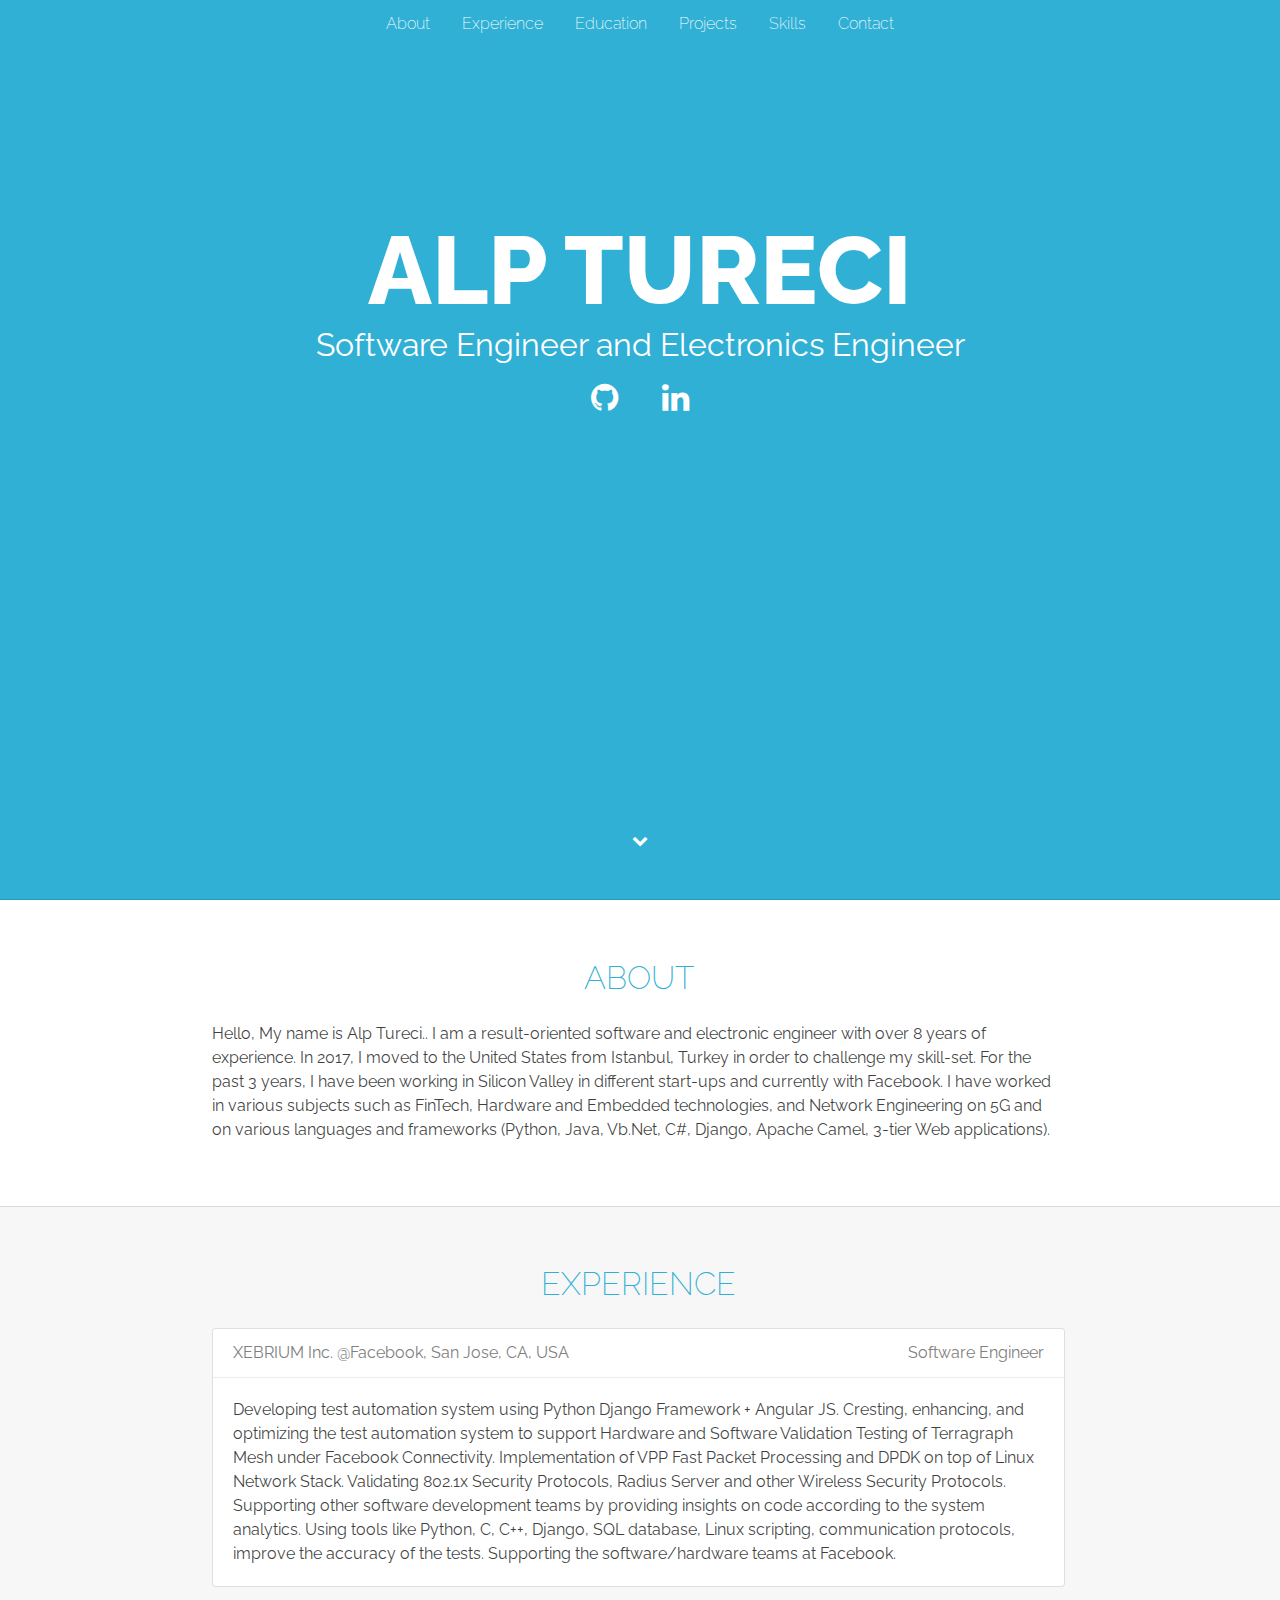
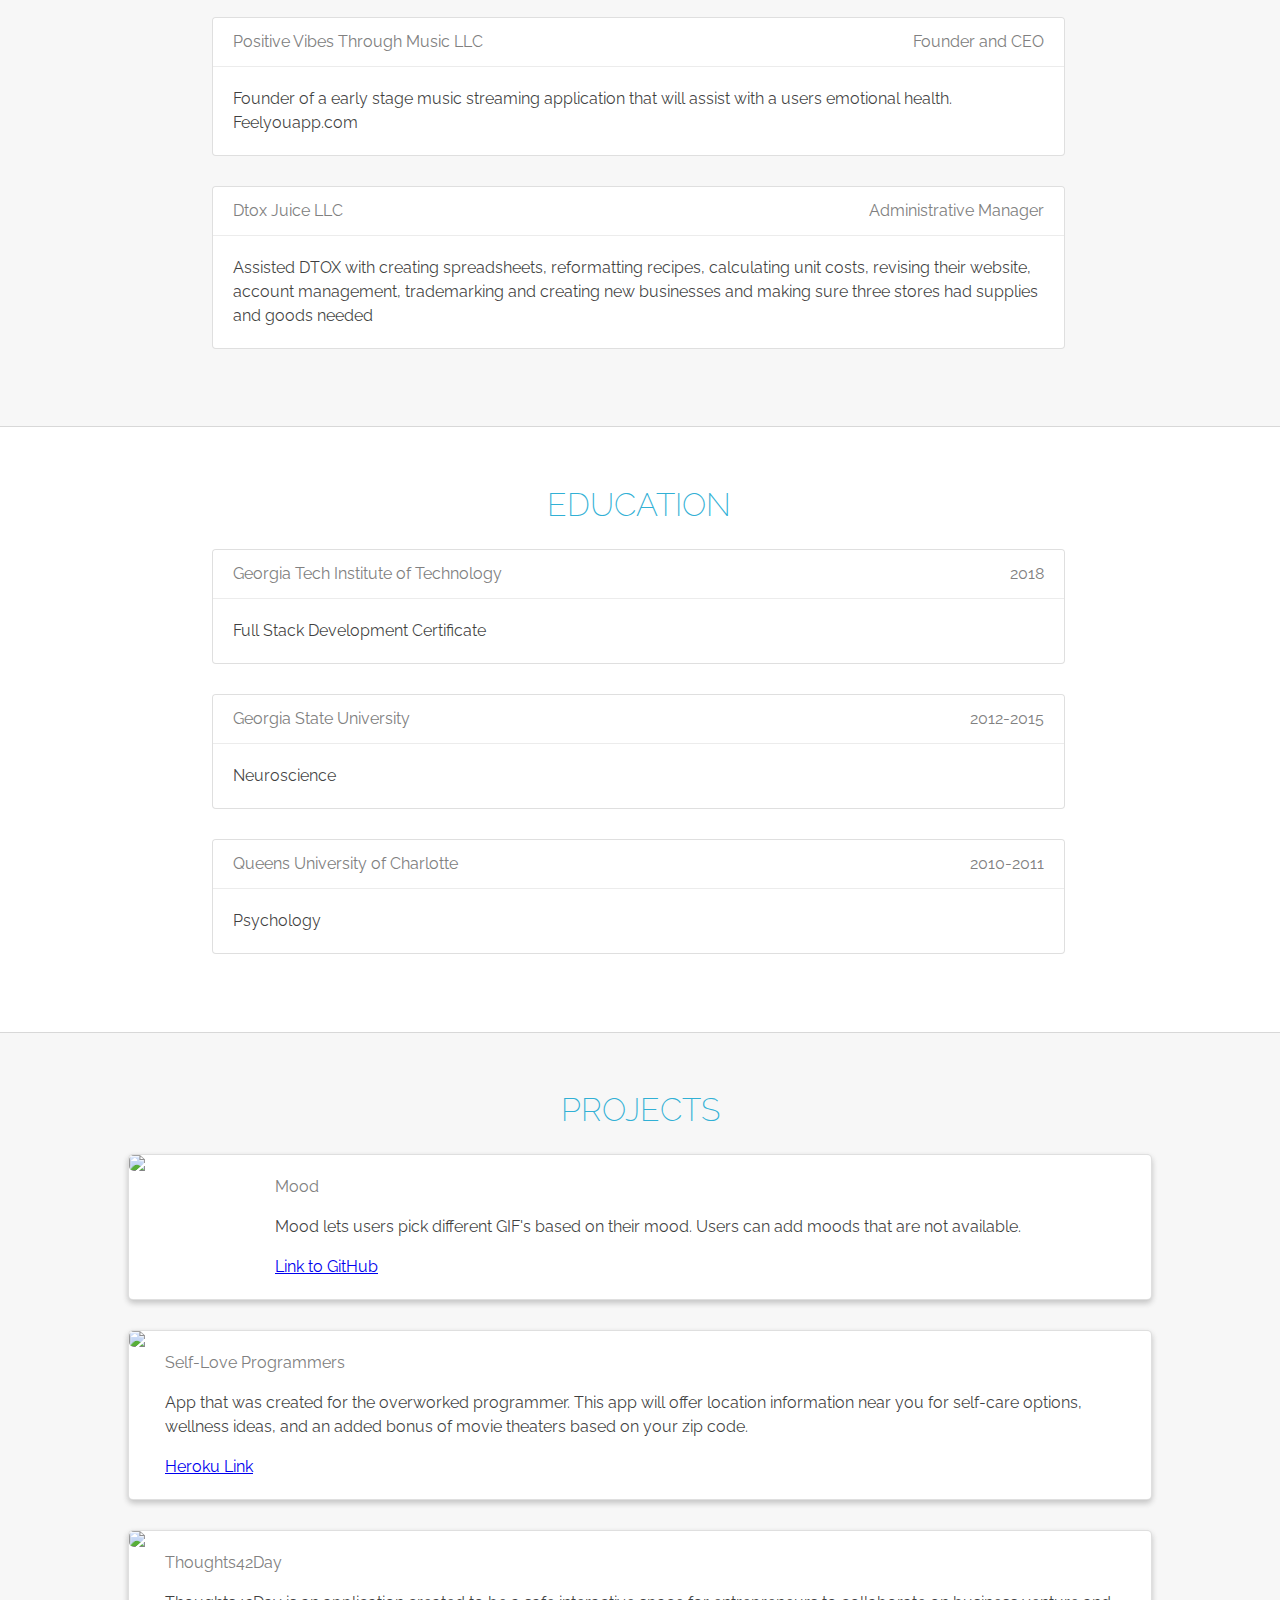
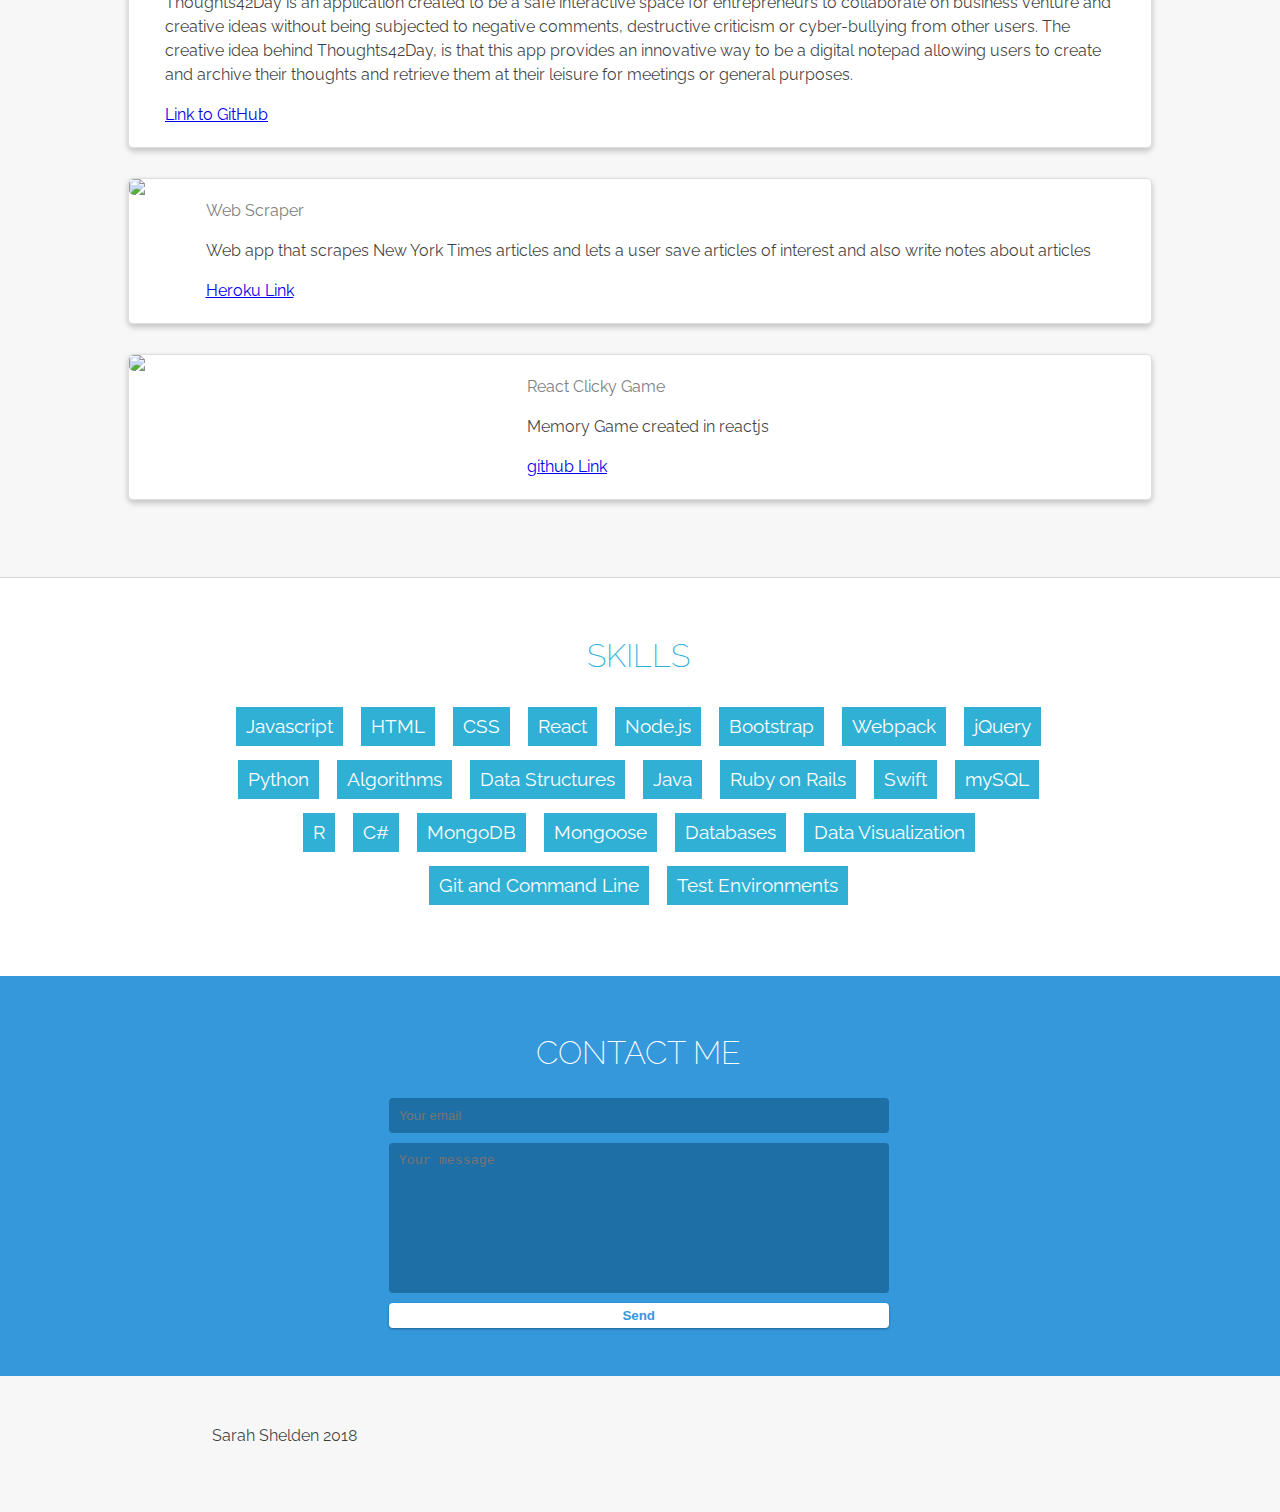
==== index.html @ d6c840f9 "start of portfolio" ====
<!DOCTYPE html>
<html>
<head>
    <meta charset="utf-8">
    <title> Alp Tureci</title>
    <link rel="stylesheet" href="style.css">
    <link href="https://fonts.googleapis.com/css?family=Raleway:200,300,400,500,600,700,800" rel="stylesheet">
    <link rel="stylesheet" href="https://maxcdn.bootstrapcdn.com/font-awesome/4.7.0/css/font-awesome.min.css">
</head>
<body>

<!-- BEGIN NAVBAR -->
<div class="navbar">
    <a href="#about">About</a>
    <a href="#experience">Experience</a>
    <a href="#education">Education</a>
    <a href="#projects">Projects</a>
    <a href="#skills">Skills</a>
    <a href="#contact">Contact</a>
</div>
<!-- END NAVBAR -->

<div class="container">

    <!-- HEADER -->
    <div class="jumbotron">
        <div class="jumbotron-text">
            <h1>Alp Tureci </h1>
            <p>Software Engineer and Electronics Engineer </p>
        </div>
        <div class="jumbotron-social">
            <ul class="ul-social">
                <li class="li-social-links">
                    <a class="social" href="https://github.com/alptureci" target="_blank"><i class="fa fa-github" aria-hidden="true"></i></a>
                </li>
                <li class="li-social-links">
                    <a class="social" href="https://www.linkedin.com/in/alp-tureci-37a2453b/" target="_blank"><i class="fa fa-linkedin" aria-hidden="true"></i></a>
                </li>

            </ul>
        </div>
        <div id="down-arrow">
            <span><a href="#about"><i class="fa fa-chevron-down" aria-hidden="true"></i></a></span>
        </div>
    </div>
    <!-- END HEADER -->



    <!-- BEGIN ABOUT -->
    <div class="row white box-shadow">
        <div class="side-content"></div>
        <div class="main-content">
            <div class="content-header">
                <a class="anchor" name="about"></a>
                <h2>About</h2>
            </div>
            <div class="content-body">
                <p> Hello, My name is Alp Tureci.. I am a result-oriented software and electronic engineer with over 8 years of experience. In 2017, I moved to the United States from Istanbul, Turkey in order to challenge my skill-set. For the past 3 years, I  have been working in Silicon Valley  in different start-ups and currently with Facebook. I have worked in various subjects such as FinTech, Hardware and Embedded technologies, and Network Engineering on 5G and on various languages and frameworks (Python, Java, Vb.Net, C#, Django, Apache Camel, 3-tier Web applications). </p>
                <!--<p>Lorem ipsum dolor sit amet, consectetur adipisicing elit, sed do eiusmod tempor incididunt ut labore et dolore magna aliqua. Ut enim ad minim veniam, quis nostrud exercitation ullamco laboris nisi ut aliquip ex ea commodo consequat. Duis aute irure dolor in reprehenderit in voluptate velit esse cillum dolore eu fugiat nulla pariatur. Excepteur sint occaecat cupidatat non proident, sunt in culpa qui officia deserunt mollit anim id est laborum.</p>-->
            </div>
        </div>
        <div class="side-content"></div>
    </div>
    <!-- END ABOUT -->

    <!-- BEGIN EXPERIENCE -->
    <div class="row">
        <div class="side-content"></div>
        <div class="main-content">
            <div class="content-header">
                <a class="anchor" name="experience"></a>
                <h2>Experience</h2>
            </div>
            <!-- CARD #1 -->
            <div class="content-body">
                <div class="card">
                    <div class="card-header">


                        <h4>XEBRIUM Inc. @Facebook, San Jose, CA, USA <span class="job-title">Software Engineer</F></span></h4>
                    </div>
                    <div class="card-content">
                        <p>  Developing test automation system using Python Django Framework + Angular JS.
                            Cresting, enhancing, and optimizing the test automation system to support Hardware and Software Validation Testing of Terragraph Mesh under Facebook Connectivity.
                            Implementation of VPP Fast Packet Processing and DPDK on top of Linux Network Stack.
                            Validating 802.1x Security Protocols, Radius Server and other Wireless Security Protocols.
                            Supporting other software development teams by providing insights on code according to the system analytics.
                            Using tools like Python, C, C++, Django, SQL database, Linux scripting, communication protocols, improve the accuracy of the tests.
                            Supporting the software/hardware teams at Facebook. </p>
                    </div>
                </div>

                <!-- CARD #2 -->

                <div class="card">
                    <div class="card-header">
                        <h4> Positive Vibes Through Music LLC  <span class="job-title"> Founder and CEO </span></h4>
                    </div>
                    <div class="card-content">
                        <p> Founder of a early stage music streaming application that will assist with a users emotional health. Feelyouapp.com  </p>
                    </div>
                </div>

                <!-- CARD #3 -->

                <div class="card">
                    <div class="card-header">
                        <h4>Dtox Juice LLC <span class="job-title"> Administrative Manager</span></h4>
                    </div>
                    <div class="card-content">
                        <p> Assisted DTOX with creating spreadsheets, reformatting recipes, calculating unit costs, revising their website, account management, trademarking and creating new businesses and making sure three stores had supplies and goods needed
                        </p>
                    </div>
                </div>
            </div>
        </div>
        <div class="side-content"></div>
    </div>
    <!-- END EXPERIENCE -->

    <!-- BEGIN EDUCATION -->
    <div class="row white box-shadow">
        <div class="side-content"></div>
        <div class="main-content">
            <div class="content-header">
                <a class="anchor" name="education"></a>
                <h2>Education</h2>
            </div>
            <div class="content-body">


                <!-- EDUCATION 1 -->
                <div class="card">
                    <div class="card-header">
                        <h4>Georgia Tech Institute of Technology <span class="job-title">2018</span></h4>
                    </div>
                    <div class="card-content">
                        <p> Full Stack Development Certificate</p>
                    </div>
                </div>
                <!-- EDUCATION 1 -->
                <div class="card">
                    <div class="card-header">
                        <h4>Georgia State University <span class="job-title">2012-2015</span></h4>
                    </div>
                    <div class="card-content">
                        <p> Neuroscience</p>
                    </div>
                </div>
                <!-- EDUCATION 2 -->
                <div class="card">
                    <div class="card-header">
                        <h4>Queens University of Charlotte <span class="job-title">2010-2011 </span></h4>
                    </div>
                    <div class="card-content">
                        <p> Psychology</p>
                    </div>
                </div>

            </div>
        </div>
        <div class="side-content"></div>
    </div>
    <!-- END EDUCATION -->

    <!-- BEGIN PROJECTS -->
    <div class="row">
        <div class="side-content-sm"></div>
        <div class="main-content-lg">
            <div class="content-header">
                <a class="anchor" name="projects"></a>
                <h2>Projects</h2>
            </div>
            <div class="content-body">
                <!-- CARD #1 -->
                <div class="project-card">
                    <div class="project-image">
                        <img src="business-2717066_640.jpg">
                    </div>
                    <div class="project-content">
                        <h4> Mood </h4>
                        <p> Mood lets users pick different GIF's based on their mood. Users can add moods that are not available.</p>
                        <a href="https://sarahshelden.github.io/gifphy-API/">Link to GitHub </a>
                    </div>
                </div>
                <!-- CARD #2 -->
                <div class="project-card">
                    <div class="project-image">
                        <img src="code-1839877_640.jpg">
                    </div>
                    <div class="project-content">
                        <h4>Self-Love Programmers</h4>
                        <p> App that was created for the overworked programmer. This app will offer location information near you for self-care options, wellness ideas, and an added bonus of movie theaters based on your zip code.</p>
                        <a href="https://evening-bayou-42872.herokuapp.com/index.html">Heroku Link</a>
                    </div>
                </div>
                <!-- CARD #3 -->
                <div class="project-card">
                    <div class="project-image">
                        <img src="business-1839876_640.jpg">
                    </div>
                    <div class="project-content">
                        <h4>Thoughts42Day</h4>
                        <p>Thoughts42Day is an application created to be a safe interactive space for entrepreneurs to collaborate on business venture and creative ideas without being subjected to negative comments, destructive criticism or cyber-bullying from other users. The creative idea behind Thoughts42Day, is that this app provides an innovative way to be a digital notepad allowing users to create and archive their thoughts and retrieve them at their leisure for meetings or general purposes.</p>
                        <a href="https://github.com/jenn2318/Thoughts42DayP2"> Link to GitHub </a>
                    </div>
                </div>
                <!--Card #4-->
                <div class="project-card">
                    <div class="project-image">
                        <img src="code-1839877_640.jpg">
                    </div>
                    <div class="project-content">
                        <h4> Web Scraper</h4>
                        <p> Web app that scrapes New York Times articles and lets a user save articles of interest and also write notes about articles</p>
                        <a href="https://enigmatic-inlet-92567.herokuapp.com">Heroku Link</a>
                    </div>
                </div>
                <!--Card #4-->
                <div class="project-card">
                    <div class="project-image">
                        <img src="code-1839877_640.jpg">
                    </div>
                    <div class="project-content">
                        <h4> React Clicky Game</h4>
                        <p> Memory Game created in reactjs</p>
                        <a href="https://github.com/sarahshelden/ClickyReactGame">github Link</a>
                    </div>
                </div>

            </div>
        </div>
        <div class="side-content-sm"></div>
    </div>
    <!-- END PROJECTS -->

    <!-- BEGIN SKILLS -->
    <div class="row white box-shadow">
        <div class="side-content"></div>
        <div class="main-content">
            <div class="content-header">
                <a class="anchor" name="skills"></a>
                <h2>Skills</h2>
            </div>
            <div class="content-body">
                <ul class="ul-skills">
                    <li class="li-skills">Javascript</li>
                    <li class="li-skills">HTML</li>
                    <li class="li-skills">CSS</li>
                    <li class="li-skills">React</li>
                    <li class="li-skills">Node.js</li>
                    <li class="li-skills">Bootstrap</li>
                    <li class="li-skills">Webpack</li>
                    <li class="li-skills">jQuery</li>
                    <li class="li-skills">Python</li>
                    <li class="li-skills">Algorithms</li>
                    <li class="li-skills">Data Structures</li>
                    <li class="li-skills">Java</li>
                    <li class="li-skills">Ruby on Rails</li>
                    <li class="li-skills">Swift</li>
                    <li class="li-skills">mySQL</li>
                    <li class="li-skills">R</li>
                    <li class="li-skills">C#</li>
                    <li class="li-skills">MongoDB</li>
                    <li class="li-skills">Mongoose</li>
                    <li class="li-skills">Databases</li>
                    <li class="li-skills">Data Visualization</li>
                    <li class="li-skills">Git and Command Line </li>
                    <li class="li-skills">Test Environments</li>
                </ul>
            </div>
        </div>
        <div class="side-content"></div>
    </div>
    <!-- END SKILLS -->

    <!-- BEGIN CONTACT -->

    <div class="row blue">
        <div class="side-content"></div>
        <div class="main-content">
            <div class="content-header">
                <a class="anchor" name="contact"></a>
                <h2 class="white-text">Contact Me</h2>
            </div>
            <div class="contact content-body">
                <form method="POST" action="https://formspree.io/sarah.shelden113@gmail.com">
                    <input type="hidden" name="_subject" value="Contact request from personal website" />
                    <input type="email" name="_replyto" placeholder="Your email" required>
                    <textarea name="message" placeholder="Your message" required></textarea>
                    <button type="submit">Send</button>
                </form>
            </div>
        </div>
        <div class="side-content"></div>
    </div>
    <!-- END CONTACT -->

    <!-- BEGIN FOOTER -->
    <div class="row">
        <div class="side-content"></div>
        <div class="main-content">
            <div class="content-header">
            </div>
            <div class="content-body">
                <p>Sarah Shelden 2018</p>
            </div>
        </div>
        <div class="side-content"></div>
    </div>
    <!-- END FOOTER -->

</div>
</body>
</html>
---- style.css ----
body {
    font-family: 'Raleway', sans-serif;
    background: rgba(242, 242, 242, .6);
    margin: 0;
}

* {
    box-sizing: border-box
}

/*NAVBAR*/
.navbar {
    background-color: #31b0d5;
    position: fixed; /* Set the navbar to fixed position */
    top: 0; /* Position the navbar at the top of the page */
    width: 100%; /* Full width */
    display: flex;
    justify-content: center;
}

.navbar a {
    font-weight: 200;
    color: white;
    padding: 14px 16px;
    text-decoration: none;
}

.anchor {
    display: block;
    position: relative;
    top: -70px;
    visibility: hidden;
}

/*JUMBOTRON*/
.jumbotron {
    height: 100vh; /*height to 100% of view height*/
    background: #31b0d5; /*background color to blue*/
    margin-bottom: 0; /*no bottom margin*/

    display: flex;
    flex-direction: column;
}

.jumbotron-text {
    /*TAGLINE UNDER NAME*/
    font-weight: 400;
    font-size: 2em;
    color: white;
    text-align: center;
    padding-top: 150px;
}

.jumbotron-text h1 {
    /*YOUR NAME*/
    text-transform: uppercase;
    font-weight: 800;
    font-size: 3em;
    margin-bottom: 0;
}

.jumbotron-text p {
    margin: 0;
}

/*SOCIAL LINKS*/
.ul-social {
    text-align: center;
    padding-left: 0;
}

.li-social-links {
    display: inline-block;
    list-style: none;
}

.social {
    font-size: 2em;
    color: white;
    padding: 20px;
}

/*ARROW LINK*/
#down-arrow {
    /*position: absolute;
    width: 100%;*/
    margin-top: auto;
    text-align: center;
    margin-bottom: 50px;
}

#down-arrow a {
    color: white;
}

/*CONTENT*/
.container {
    /*sets up flexbox*/
    display: flex;
    flex-direction: column;
}

.row {
    display: flex;
}

.white {
    background: white;
}

.side-content {
    flex: 0 0 16.6%;
}

.main-content {
    flex: 0 0 66.6%;
    margin-top: 2rem;
    margin-bottom: 3rem;
}

.side-content-sm {
    flex: 0 0 10%;
}

.main-content-lg {
    flex: 0 0 80%;
    margin-top: 2rem;
    margin-bottom: 3rem;
}

.box-shadow {
    -webkit-box-shadow: 0px 0px 1px 0px rgba(0,0,0,0.75);
    -moz-box-shadow: 0px 0px 1px 0px rgba(0,0,0,0.75);
    box-shadow: 0px 0px 1px 0px rgba(0,0,0,0.75);
}

h2 {
    font-weight: 200;
    font-size: 2rem;
    color: #31b0d5;
    text-transform: uppercase;
    text-align: center;
}

.content-body {
    line-height: 1.5;
    color: rgba(0,0,0,.75);
}

/*EDUCATION*/
.card {
    display: flex;
    flex-direction: column;
    background-color: white;
    border: 1px solid rgba(0,0,0,.125);
    border-radius: .25rem;
    margin-bottom: 30px;
}

.card-header {
    padding: .75rem 1.25rem;
    background-color: white;
    border-bottom: 1px solid rgba(0,0,0,.075);
    border-top-left-radius: .25rem;
    border-top-right-radius: .25rem;
}

.card-content {
    padding: .25rem 1.25rem;
    flex: 1 1 auto;
}

h4 {
    margin: 0;
    font-weight: 400;
    color: grey;
}

.job-title {
    float: right;
}

/*PROJECTS*/
.project-card {
    display: flex;
    flex-direction: row;
    background-color: white;
    border: 1px solid rgba(0,0,0,.125);
    border-radius: 5px;
    margin-bottom: 30px;
    box-shadow: 0 3px 6px rgba(0,0,0,0.08), 0 3px 6px rgba(0,0,0,0.15);
}

.project-image {
    flex: 1 0 auto;
}

.project-image img {
    display: block;
    border-top-left-radius: 5px;
    border-bottom-left-radius: 5px;
}

.project-content {
    flex: 1 1 auto;
    padding: 1.25rem;

    display: flex;
    justify-content: center;
    flex-direction: column;
}

/*SKILLS*/
.ul-skills {
    text-align: center;
    padding-left: 0;
}

.li-skills {
    display: inline-block;
    margin: 7px;
    padding: 5px 10px;
    color: white;
    background: #31b0d5;
    list-style: none;
    cursor: default;
    font-size: 1.2em;
}

/*CONTACT*/
.blue {
    background: #3498db;
    text-align: center;
}

.contact {
    max-width: 500px;
    margin: 0 auto;
}

.contact input, .contact textarea {
    display: block;
    width: 100%;
    padding: 10px;
    border-radius: 4px;
    border: none;
    margin-bottom: 10px;
    background: #1d6fa5;
    color: #fff;
    -webkit-transition: .5s ease all;
    transition: .5s ease all;
}

.contact textarea {
    height: 150px;
    resize: none;
}

.contact button {
    display: block;
    width: 100%;
    background: #fff;
    border-radius: 4px;
    padding: 5px 10px;
    border: none;
    color: #3498db;
    font-weight: 700;
    box-shadow: 0 1px 3px rgba(0,0,0,0.12), 0 1px 2px rgba(0,0,0,0.24);
    -webkit-transition: .5s ease all;
    transition: .5s ease all;
}

.white-text {
    color: white;
}
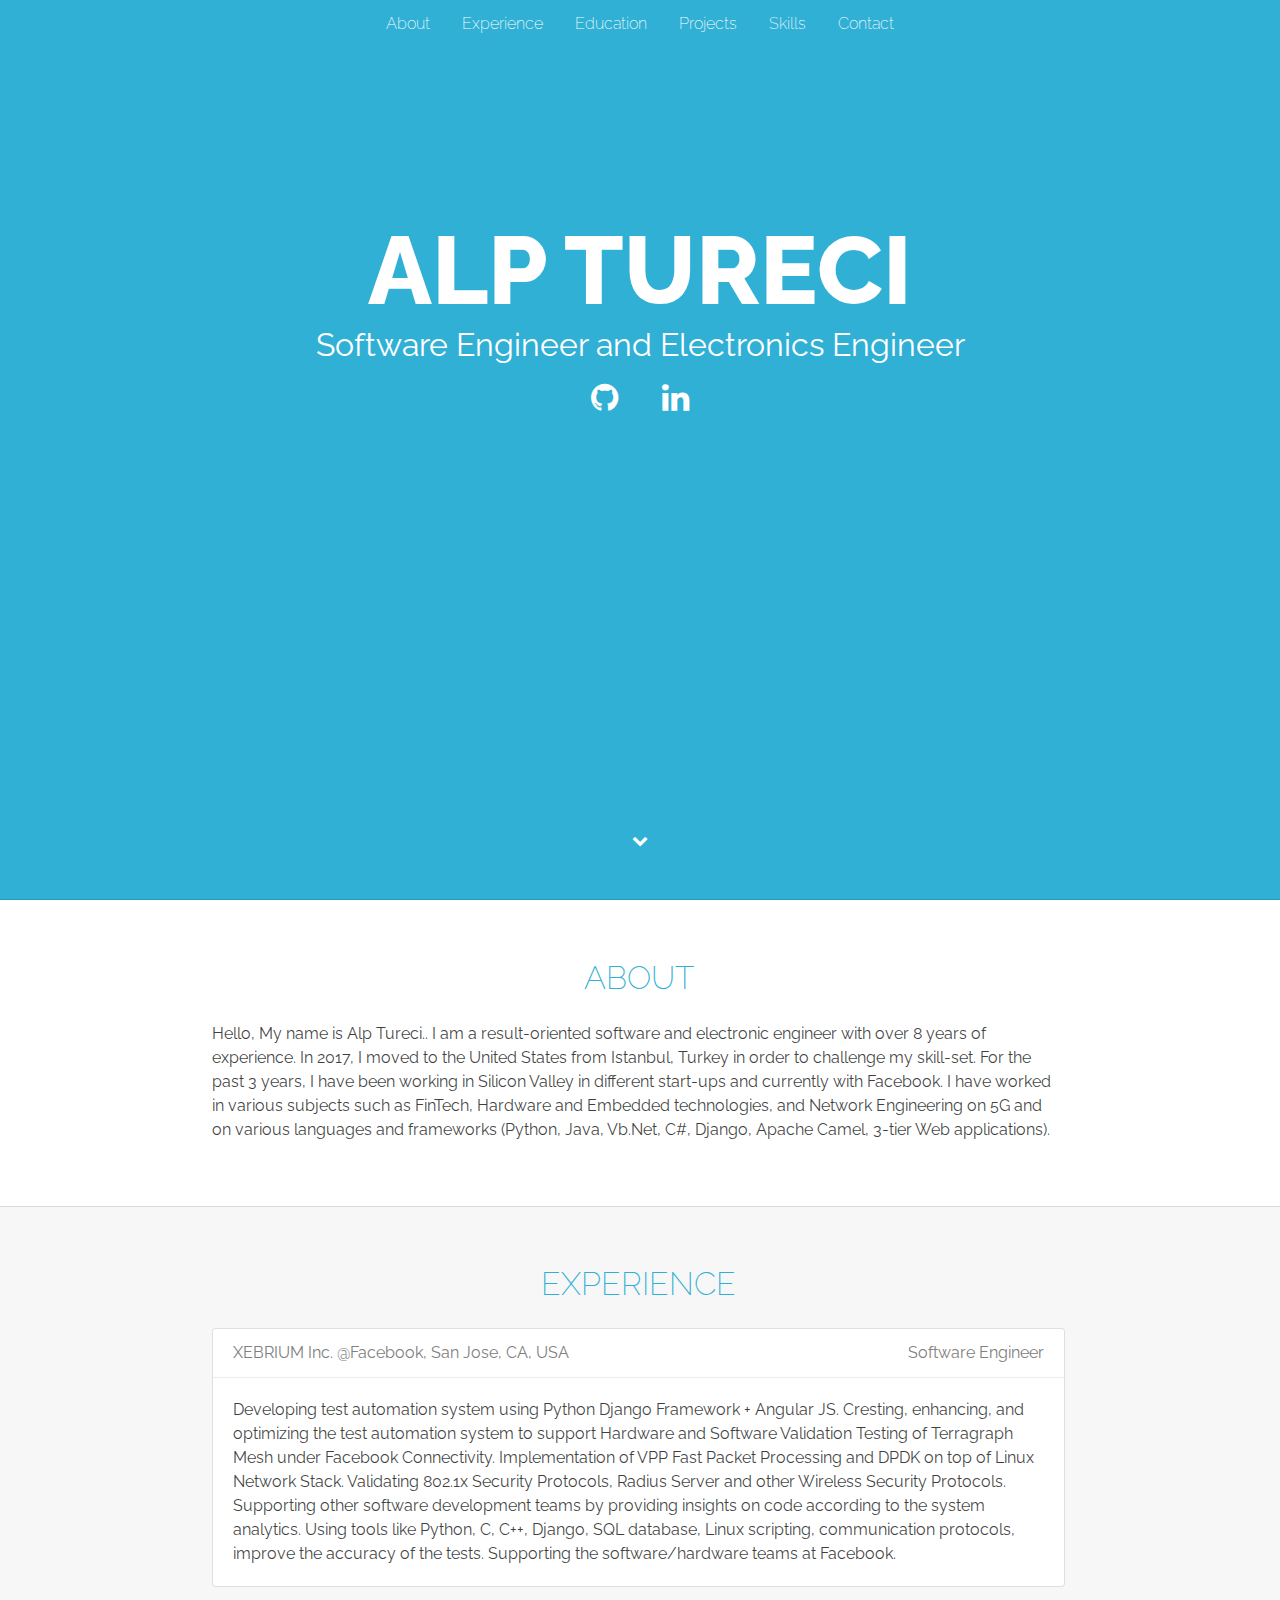
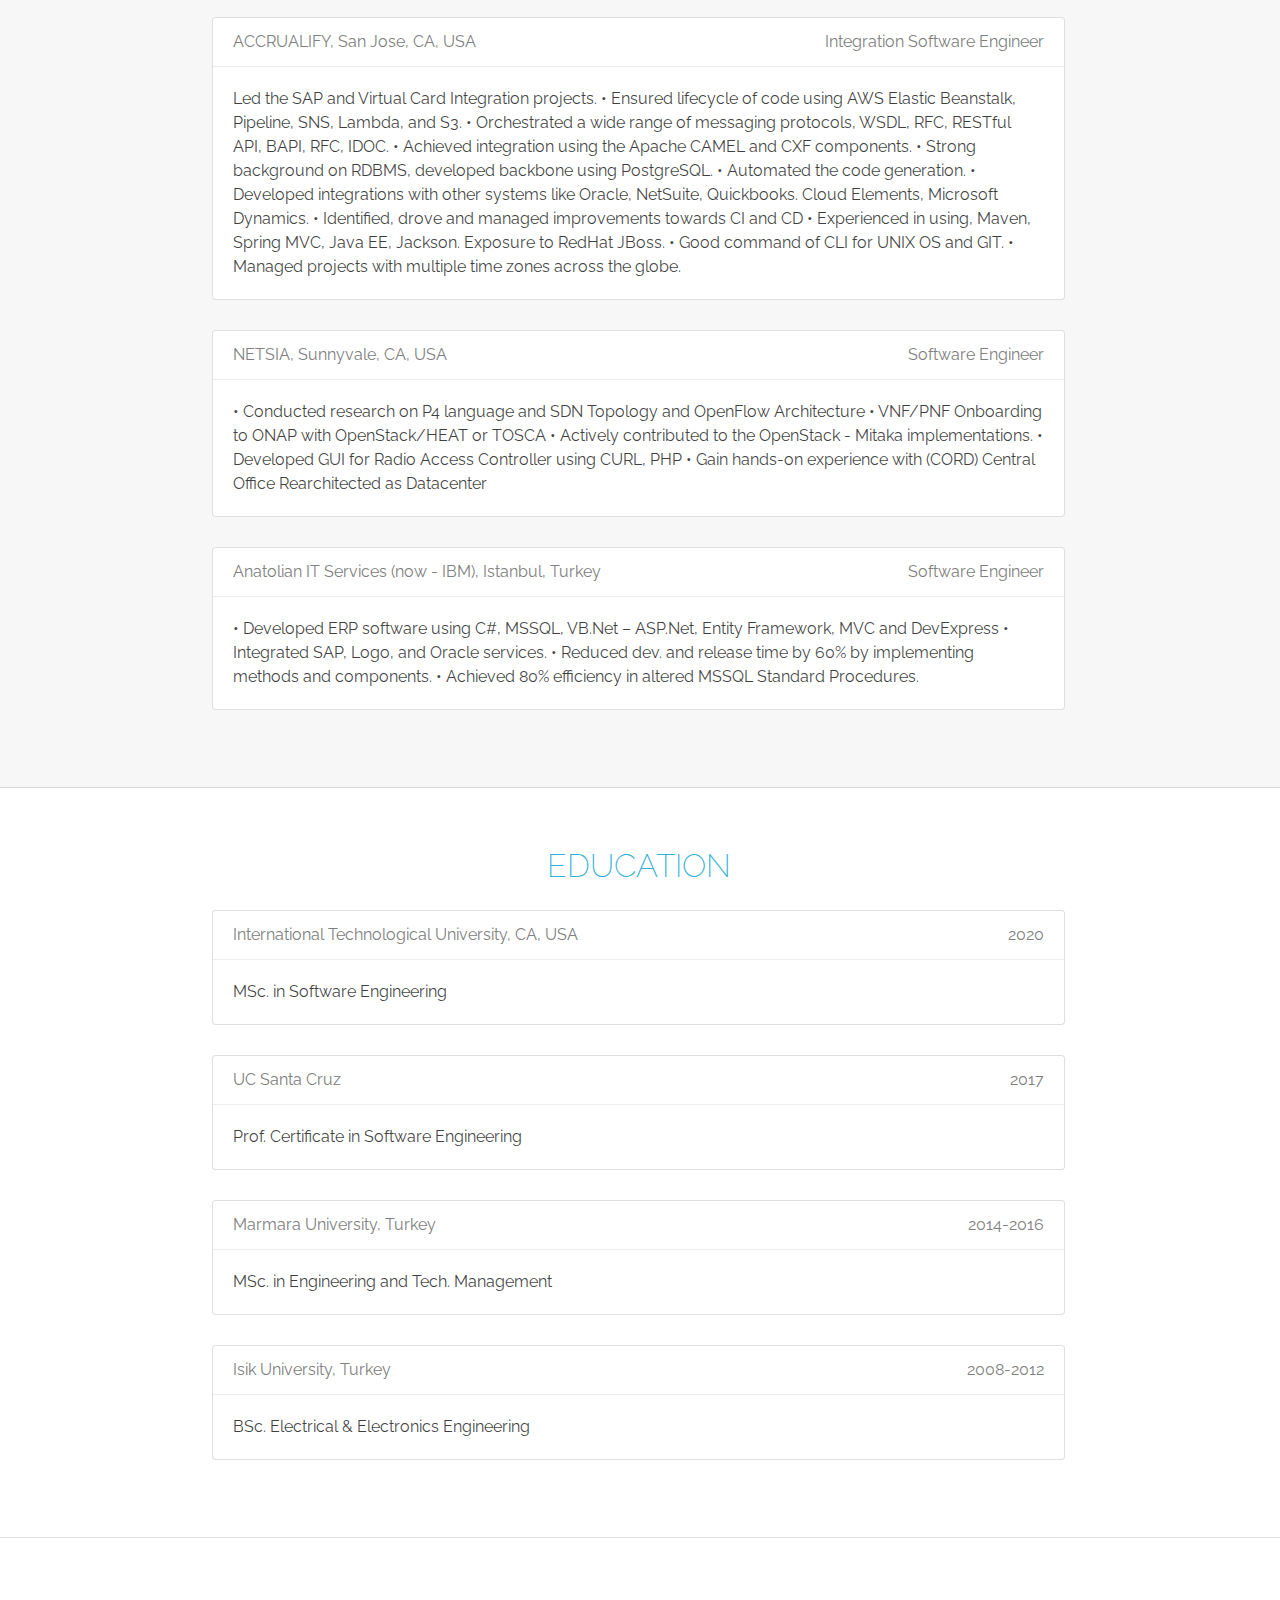
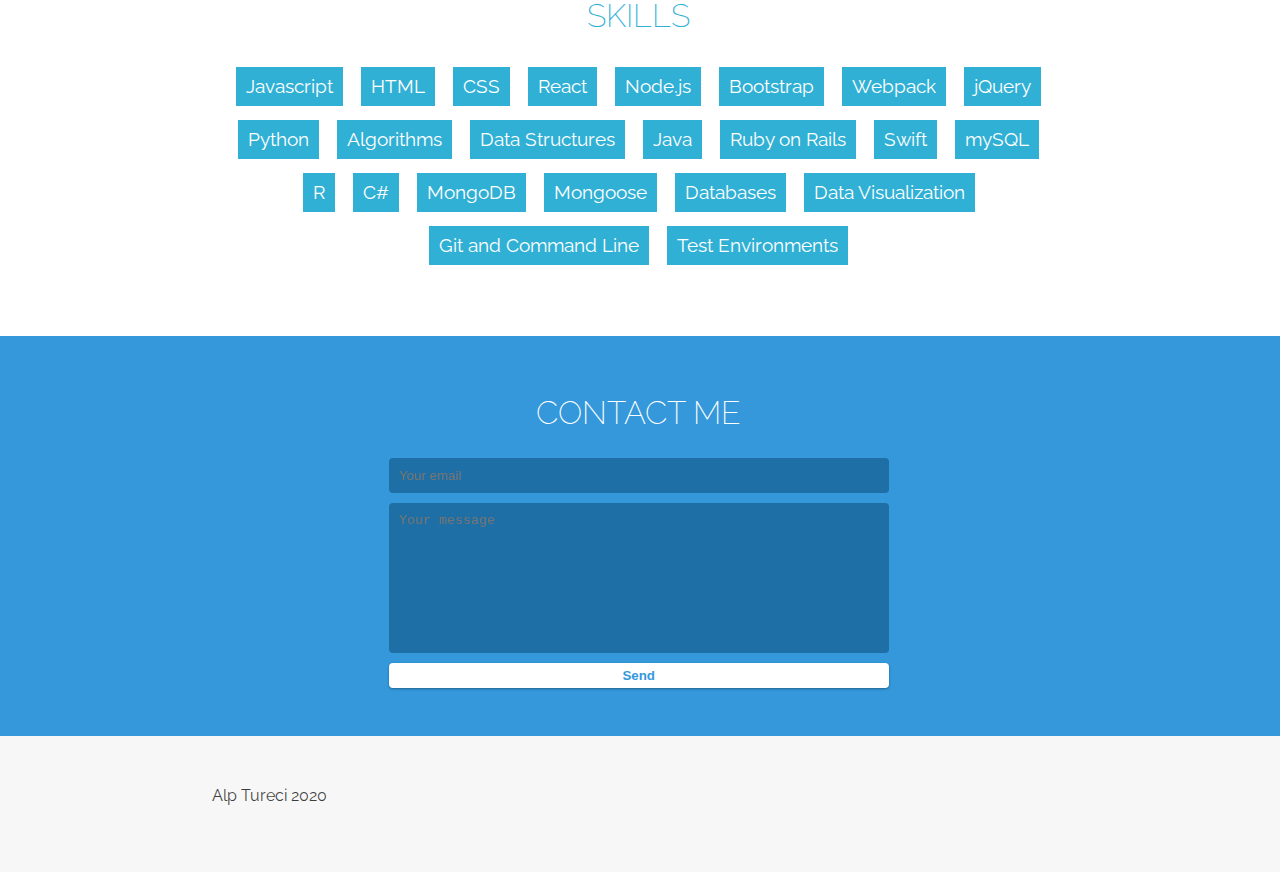
==== commit bbc64c18: "angular notes and fixes on index page" ====
--- a/index.html
+++ b/index.html
@@ -56,7 +56,13 @@
                 <h2>About</h2>
             </div>
             <div class="content-body">
-                <p> Hello, My name is Alp Tureci.. I am a result-oriented software and electronic engineer with over 8 years of experience. In 2017, I moved to the United States from Istanbul, Turkey in order to challenge my skill-set. For the past 3 years, I  have been working in Silicon Valley  in different start-ups and currently with Facebook. I have worked in various subjects such as FinTech, Hardware and Embedded technologies, and Network Engineering on 5G and on various languages and frameworks (Python, Java, Vb.Net, C#, Django, Apache Camel, 3-tier Web applications). </p>
+                <p> Hello, My name is Alp Tureci..
+                    I am a result-oriented software and electronic engineer with over 8 years of experience.
+                    In 2017, I moved to the United States from Istanbul, Turkey in order to challenge my skill-set.
+                    For the past 3 years, I  have been working in Silicon Valley  in different start-ups and
+                    currently with Facebook. I have worked in various subjects such as FinTech, Hardware and
+                    Embedded technologies, and Network Engineering on 5G and on various languages and frameworks
+                    (Python, Java, Vb.Net, C#, Django, Apache Camel, 3-tier Web applications). </p>
                 <!--<p>Lorem ipsum dolor sit amet, consectetur adipisicing elit, sed do eiusmod tempor incididunt ut labore et dolore magna aliqua. Ut enim ad minim veniam, quis nostrud exercitation ullamco laboris nisi ut aliquip ex ea commodo consequat. Duis aute irure dolor in reprehenderit in voluptate velit esse cillum dolore eu fugiat nulla pariatur. Excepteur sint occaecat cupidatat non proident, sunt in culpa qui officia deserunt mollit anim id est laborum.</p>-->
             </div>
         </div>
@@ -95,10 +101,22 @@
 
                 <div class="card">
                     <div class="card-header">
-                        <h4> Positive Vibes Through Music LLC  <span class="job-title"> Founder and CEO </span></h4>
-                    </div>
-                    <div class="card-content">
-                        <p> Founder of a early stage music streaming application that will assist with a users emotional health. Feelyouapp.com  </p>
+                        <h4> ACCRUALIFY, San Jose, CA, USA  <span class="job-title"> Integration Software Engineer </span></h4>
+                    </div>
+                    <div class="card-content">
+                        <p> Led the SAP and Virtual Card Integration projects.
+                            • Ensured lifecycle of code using AWS Elastic Beanstalk, Pipeline, SNS, Lambda, and S3.
+                            • Orchestrated a wide range of messaging protocols, WSDL, RFC, RESTful API, BAPI, RFC, IDOC.
+
+                            • Achieved integration using the Apache CAMEL and CXF components.
+                            • Strong background on RDBMS, developed backbone using PostgreSQL.
+                            • Automated the code generation.
+                            • Developed integrations with other systems like Oracle, NetSuite, Quickbooks. Cloud Elements,
+                            Microsoft Dynamics.
+                            • Identified, drove and managed improvements towards CI and CD
+                            • Experienced in using, Maven, Spring MVC, Java EE, Jackson. Exposure to RedHat JBoss.
+                            • Good command of CLI for UNIX OS and GIT.
+                            • Managed projects with multiple time zones across the globe.  </p>
                     </div>
                 </div>
 
@@ -106,10 +124,30 @@
 
                 <div class="card">
                     <div class="card-header">
-                        <h4>Dtox Juice LLC <span class="job-title"> Administrative Manager</span></h4>
-                    </div>
-                    <div class="card-content">
-                        <p> Assisted DTOX with creating spreadsheets, reformatting recipes, calculating unit costs, revising their website, account management, trademarking and creating new businesses and making sure three stores had supplies and goods needed
+                        <h4>NETSIA, Sunnyvale, CA, USA <span class="job-title"> Software Engineer</span></h4>
+                    </div>
+                    <div class="card-content">
+                        <p> • Conducted research on P4 language and SDN Topology and OpenFlow Architecture
+                            • VNF/PNF Onboarding to ONAP with OpenStack/HEAT or TOSCA
+                            • Actively contributed to the OpenStack - Mitaka implementations.
+                            • Developed GUI for Radio Access Controller using CURL, PHP
+                            • Gain hands-on experience with (CORD) Central Office Rearchitected as Datacenter
+                        </p>
+                    </div>
+                </div>
+
+                 <!-- CARD #4 -->
+
+                 <div class="card">
+                    <div class="card-header">
+                        <h4>Anatolian IT Services (now - IBM), Istanbul, Turkey <span class="job-title"> Software Engineer</span></h4>
+                    </div>
+                    <div class="card-content">
+                        <p> • Developed ERP software using C#, MSSQL, VB.Net – ASP.Net, Entity Framework, MVC and
+                            DevExpress
+                            • Integrated SAP, Logo, and Oracle services.
+                            • Reduced dev. and release time by 60% by implementing methods and components.
+                            • Achieved 80% efficiency in altered MSSQL Standard Procedures.
                         </p>
                     </div>
                 </div>
@@ -133,28 +171,37 @@
                 <!-- EDUCATION 1 -->
                 <div class="card">
                     <div class="card-header">
-                        <h4>Georgia Tech Institute of Technology <span class="job-title">2018</span></h4>
-                    </div>
-                    <div class="card-content">
-                        <p> Full Stack Development Certificate</p>
-                    </div>
-                </div>
-                <!-- EDUCATION 1 -->
-                <div class="card">
-                    <div class="card-header">
-                        <h4>Georgia State University <span class="job-title">2012-2015</span></h4>
-                    </div>
-                    <div class="card-content">
-                        <p> Neuroscience</p>
+                        <h4>International Technological University, CA, USA<span class="job-title">2020</span></h4>
+                    </div>
+                    <div class="card-content">
+                        <p> MSc. in Software Engineering</p>
                     </div>
                 </div>
                 <!-- EDUCATION 2 -->
                 <div class="card">
                     <div class="card-header">
-                        <h4>Queens University of Charlotte <span class="job-title">2010-2011 </span></h4>
-                    </div>
-                    <div class="card-content">
-                        <p> Psychology</p>
+                        <h4>UC Santa Cruz<span class="job-title">2017</span></h4>
+                    </div>
+                    <div class="card-content">
+                        <p> Prof. Certificate in Software Engineering</p>
+                    </div>
+                </div>
+                <!-- EDUCATION 3 -->
+                <div class="card">
+                    <div class="card-header">
+                        <h4>Marmara University, Turkey <span class="job-title">2014-2016</span></h4>
+                    </div>
+                    <div class="card-content">
+                        <p> MSc. in Engineering and Tech. Management</p>
+                    </div>
+                </div>
+                <!-- EDUCATION 4 -->
+                <div class="card">
+                    <div class="card-header">
+                        <h4> Isik University, Turkey <span class="job-title">2008-2012 </span></h4>
+                    </div>
+                    <div class="card-content">
+                        <p> BSc. Electrical &amp; Electronics Engineering</p>
                     </div>
                 </div>
 
@@ -165,7 +212,8 @@
     <!-- END EDUCATION -->
 
     <!-- BEGIN PROJECTS -->
-    <div class="row">
+    <!-- BECAREFUL OF THE STYLE DISPLAY NONE:BELOW-->
+   <div class="row" style="display:none">
         <div class="side-content-sm"></div>
         <div class="main-content-lg">
             <div class="content-header">
@@ -285,7 +333,7 @@
                 <h2 class="white-text">Contact Me</h2>
             </div>
             <div class="contact content-body">
-                <form method="POST" action="https://formspree.io/sarah.shelden113@gmail.com">
+                <form method="POST" action="https://formspree.io/alp.tureci@gmail.com">
                     <input type="hidden" name="_subject" value="Contact request from personal website" />
                     <input type="email" name="_replyto" placeholder="Your email" required>
                     <textarea name="message" placeholder="Your message" required></textarea>
@@ -304,7 +352,7 @@
             <div class="content-header">
             </div>
             <div class="content-body">
-                <p>Sarah Shelden 2018</p>
+                <p>Alp Tureci 2020</p>
             </div>
         </div>
         <div class="side-content"></div>
@@ -313,4 +361,4 @@
 
 </div>
 </body>
-</html>+</html>
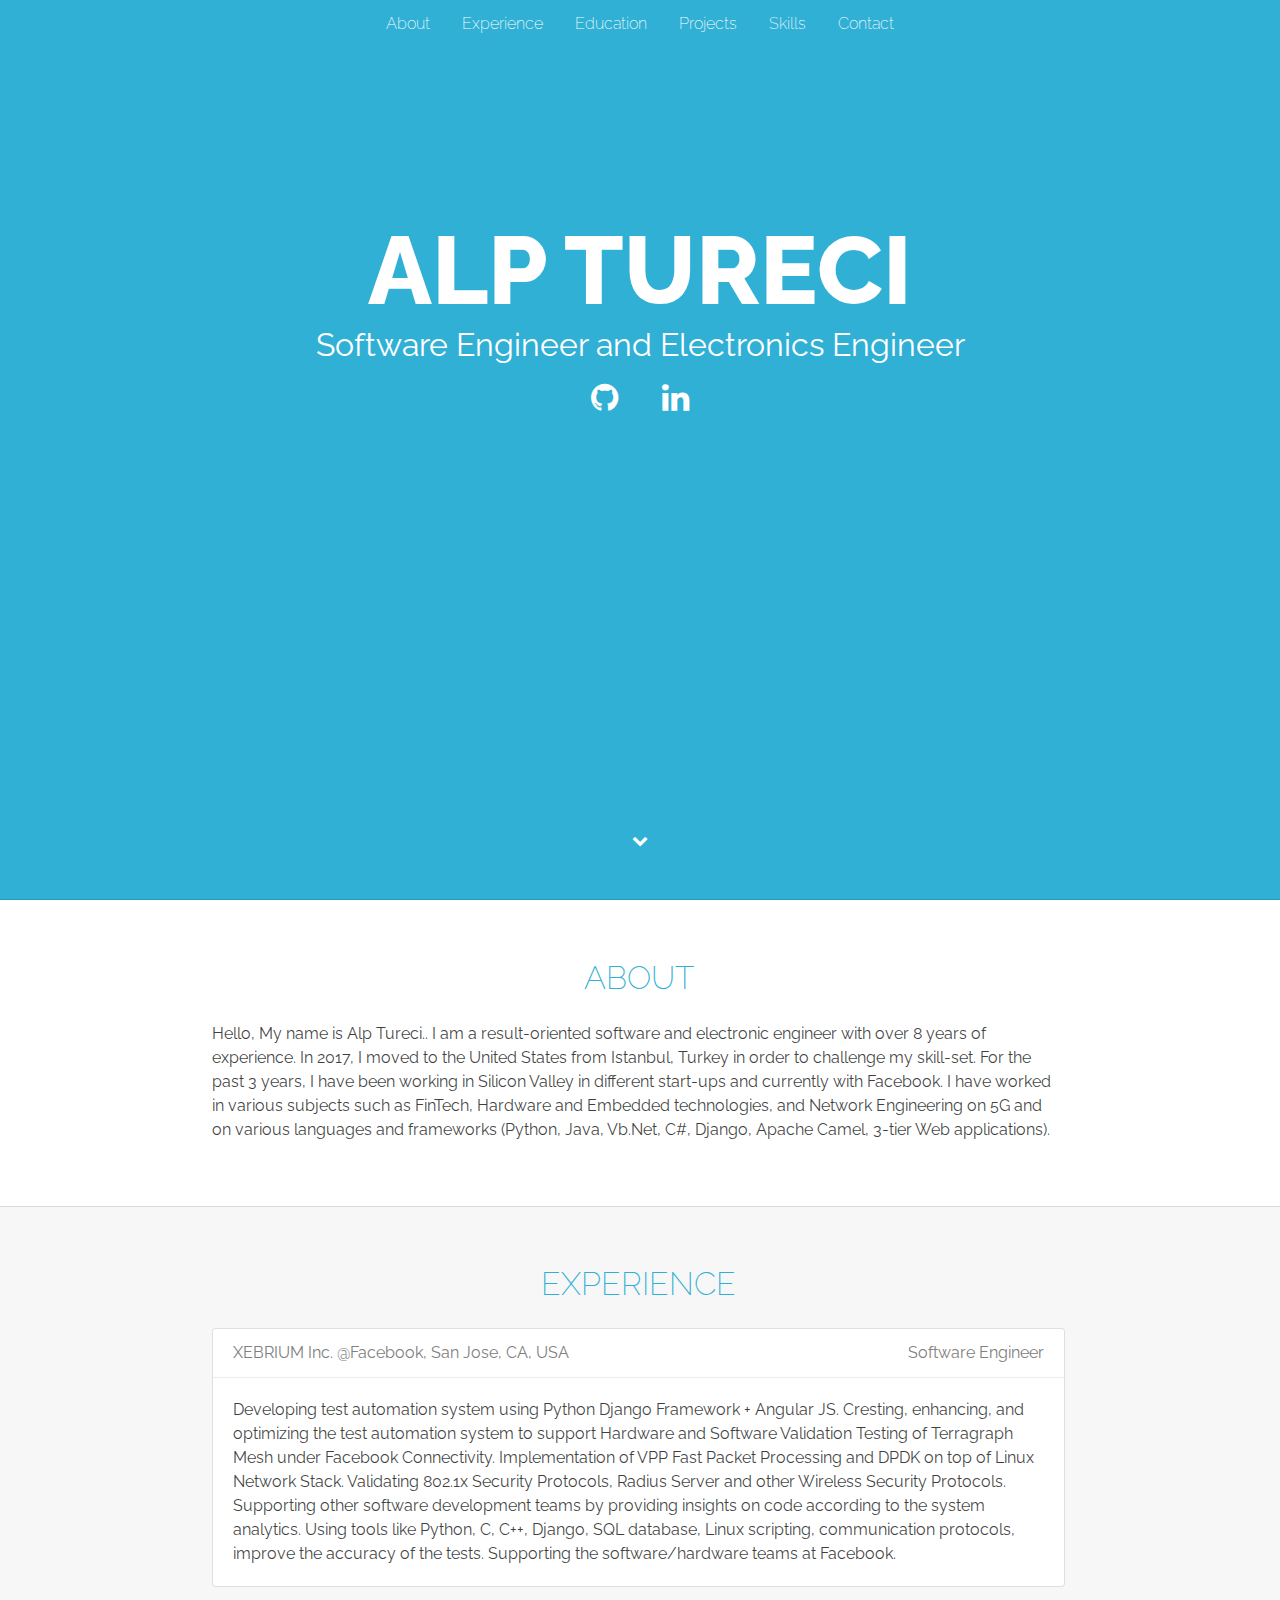
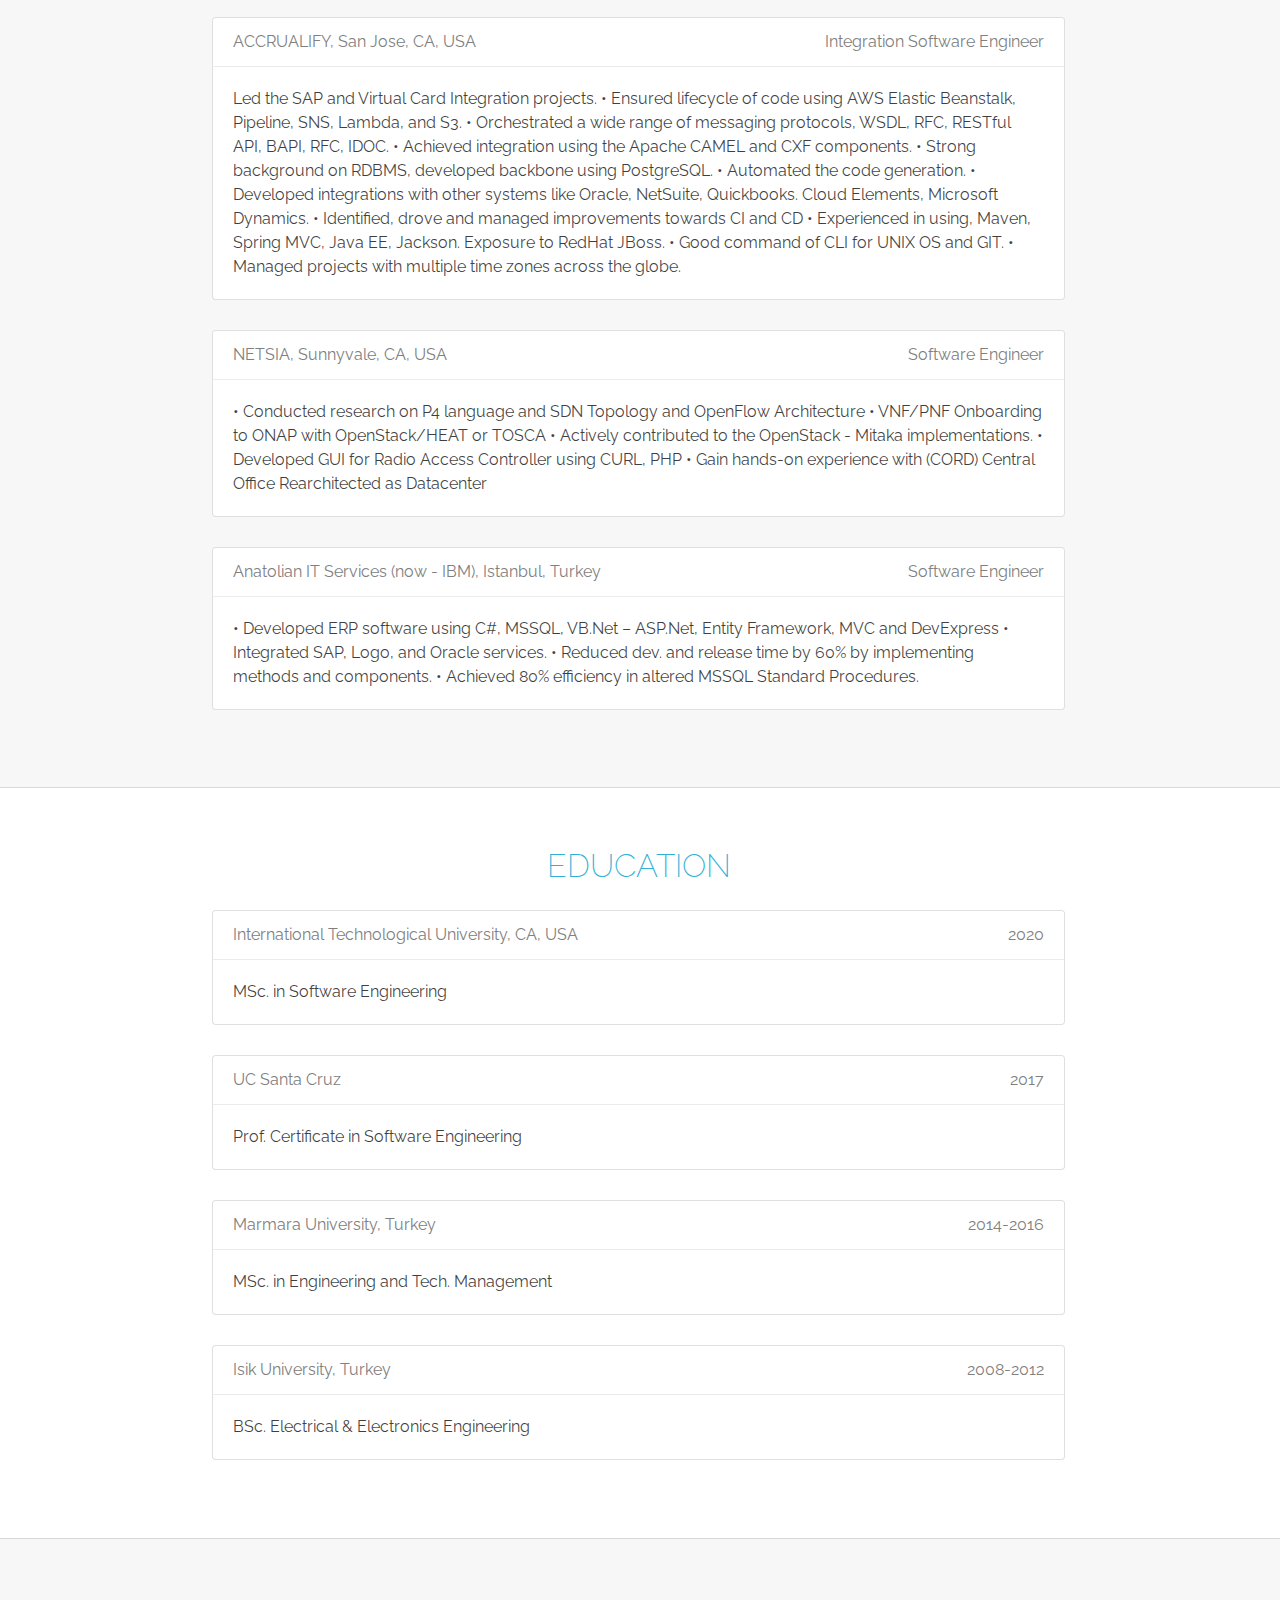
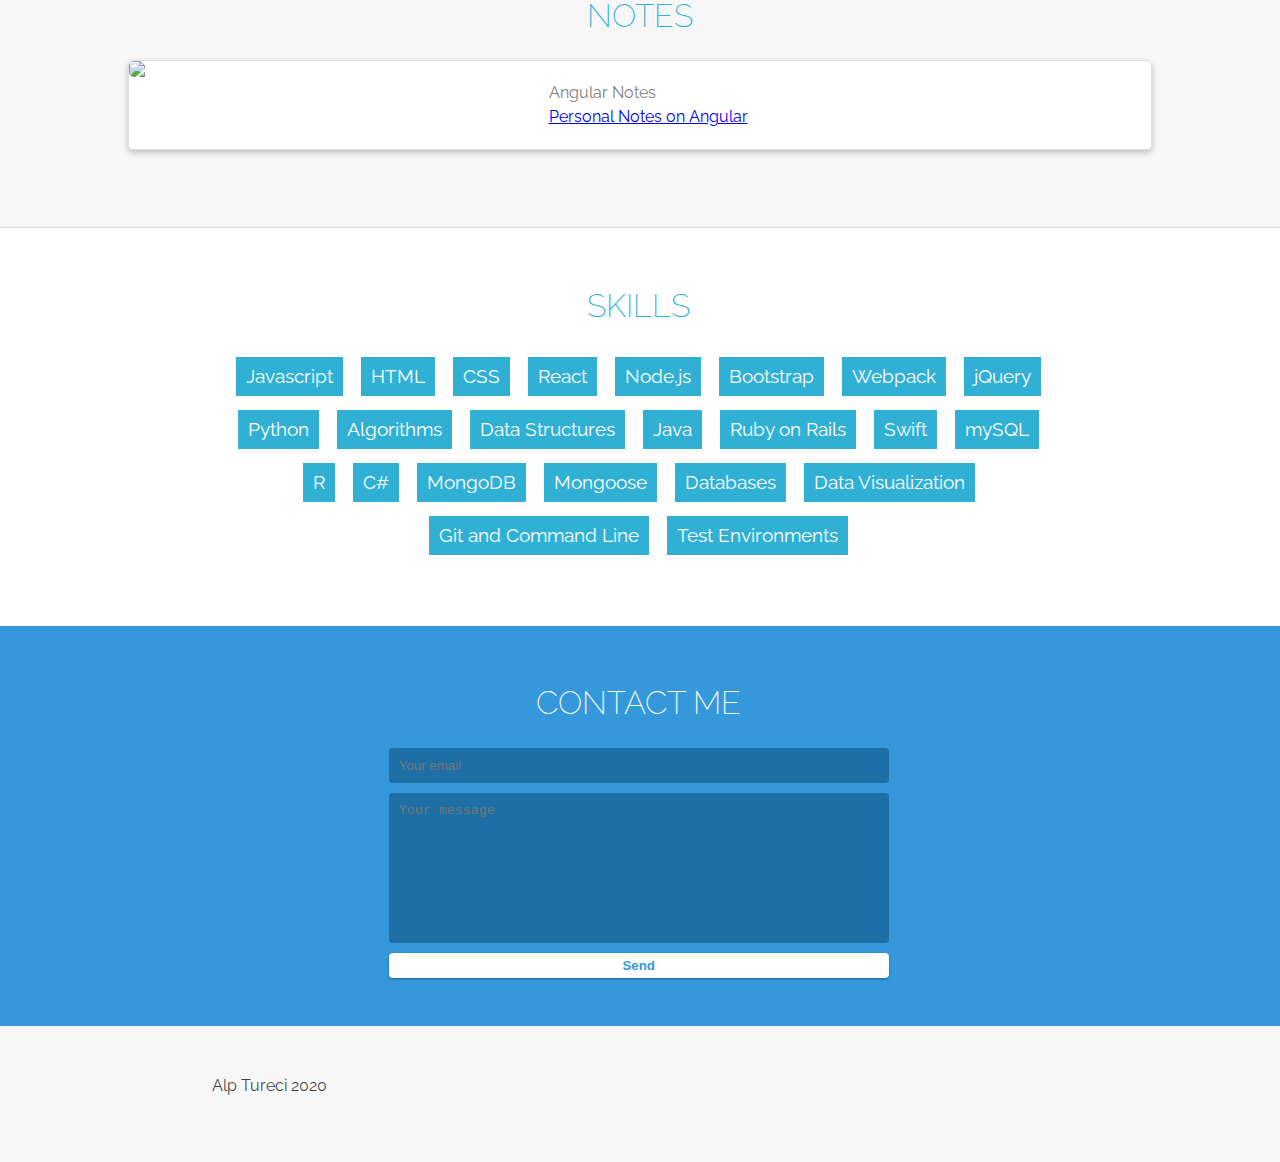
==== commit 2d5e18b0: "angular notes added" ====
--- a/index.html
+++ b/index.html
@@ -210,6 +210,29 @@
         <div class="side-content"></div>
     </div>
     <!-- END EDUCATION -->
+
+    <!--BEGIN NOTES-->
+    <div class="row">
+        <div class="side-content-sm"></div>
+        <div class="main-content-lg">
+            <div class="content-header">
+                <a class="anchor" name="notes"></a>
+                <h2>Notes</h2>
+            </div>
+            <div class="content-body">
+                <!-- CARD #1 -->
+                <div class="project-card">
+                    <div class="project-image">
+                        <img src="images/angular.png">
+                    </div>
+                    <div class="project-content">
+                        <h4> Angular Notes </h4>
+                        <a href="angular_notes.html">Personal Notes on Angular </a>
+                    </div>
+                </div>
+            </div>
+        </div>
+    </div>
 
     <!-- BEGIN PROJECTS -->
     <!-- BECAREFUL OF THE STYLE DISPLAY NONE:BELOW-->
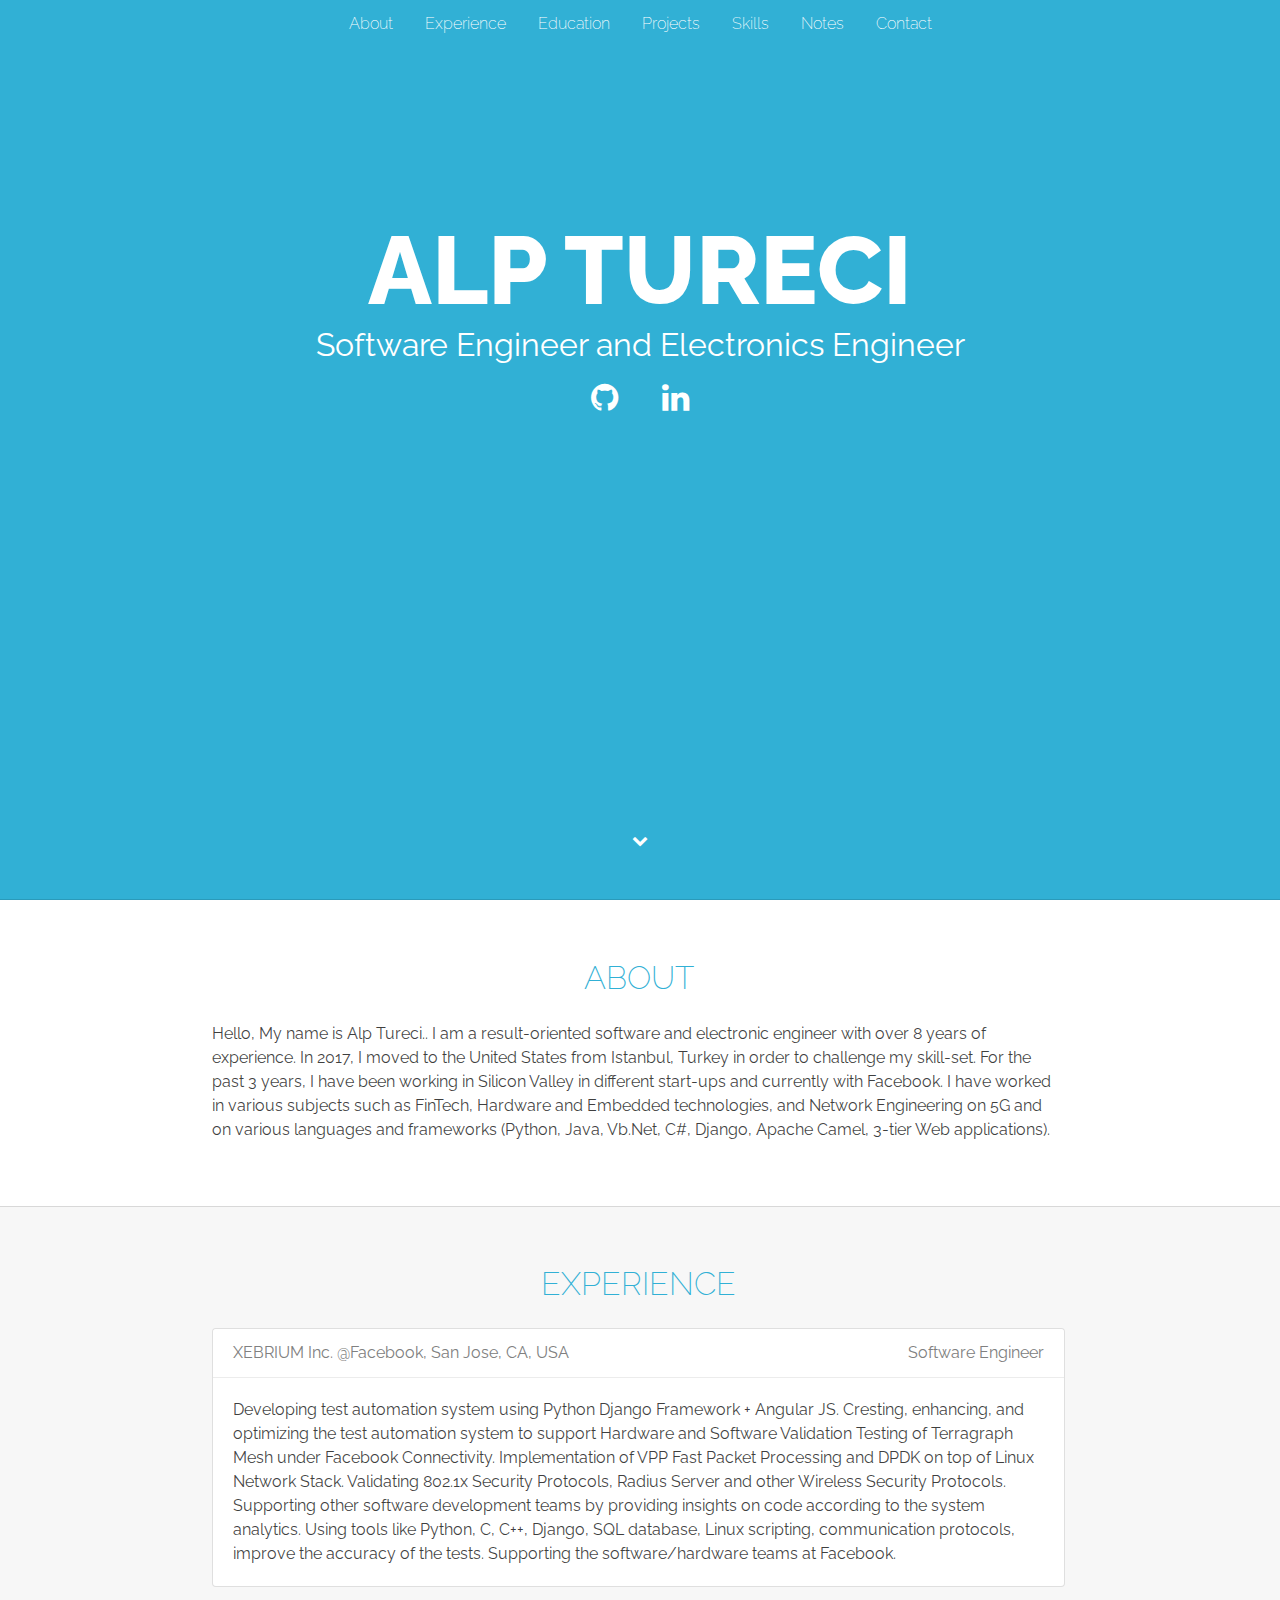
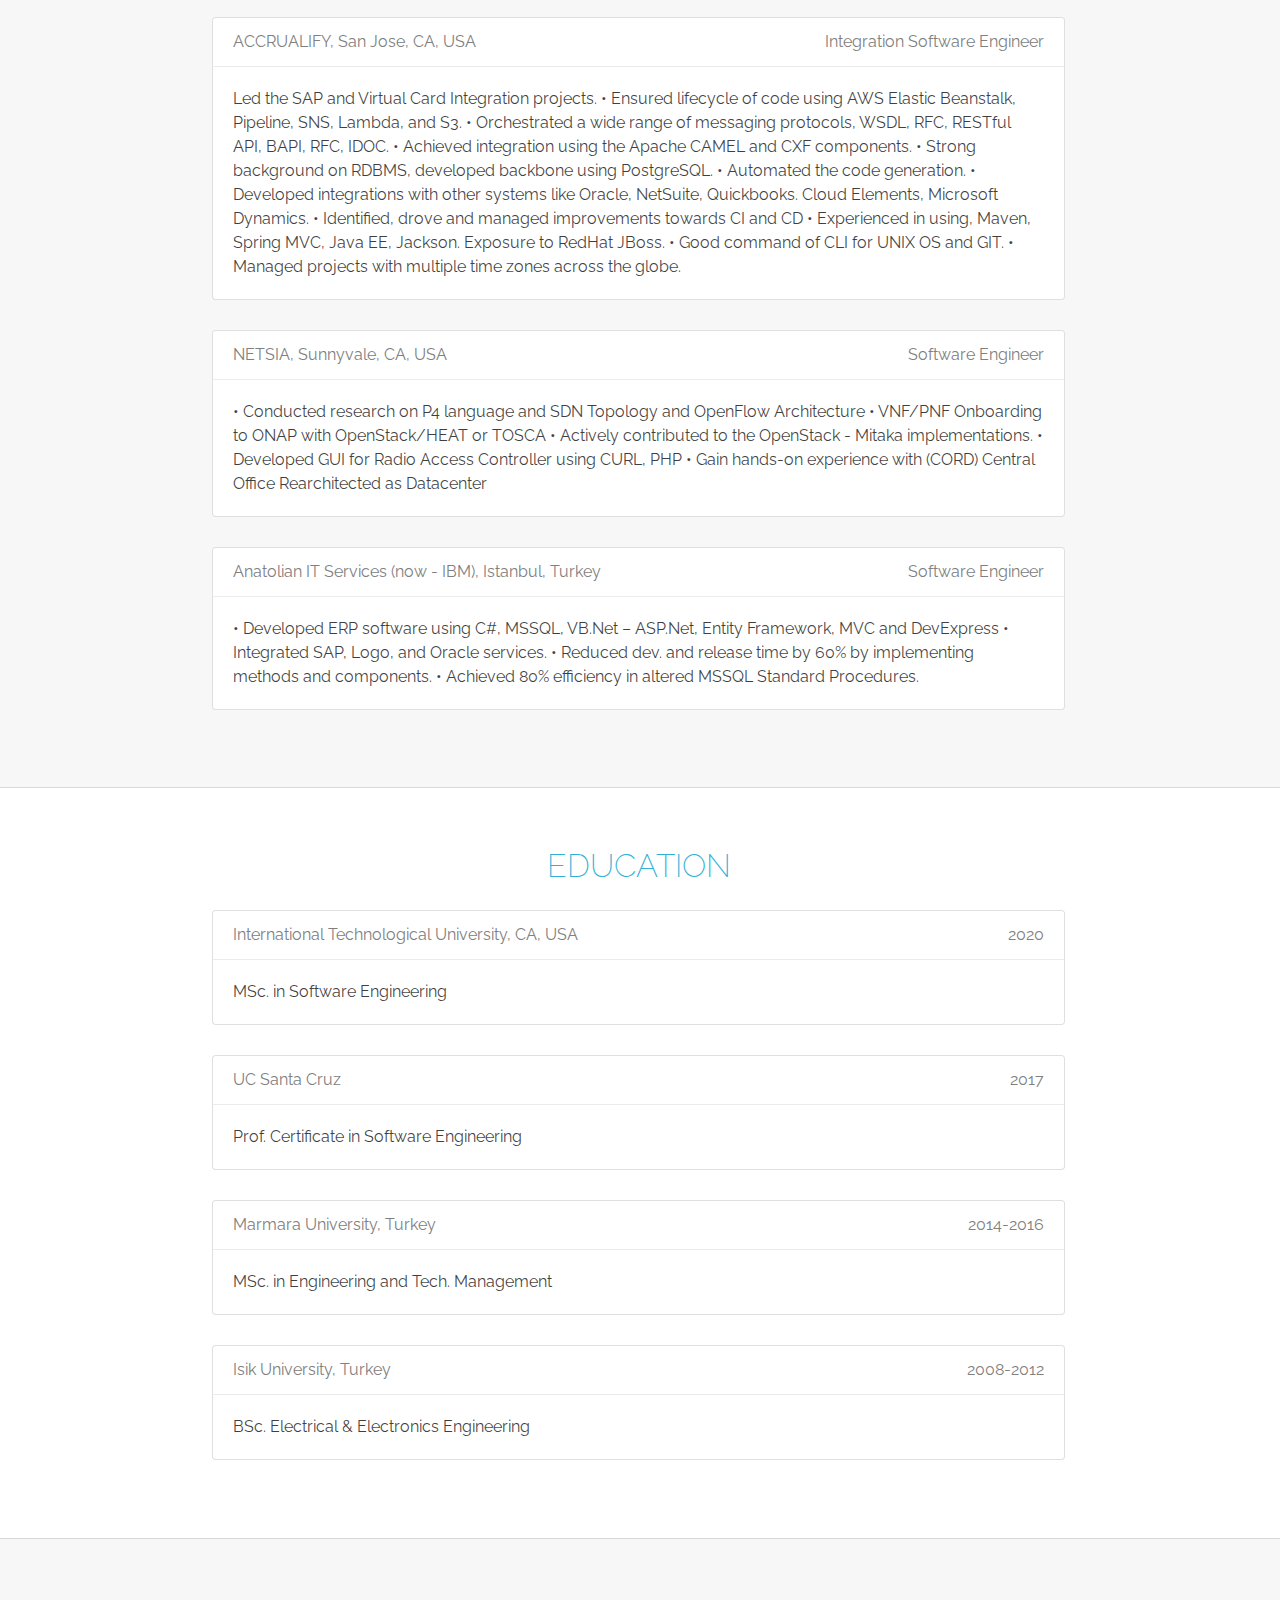
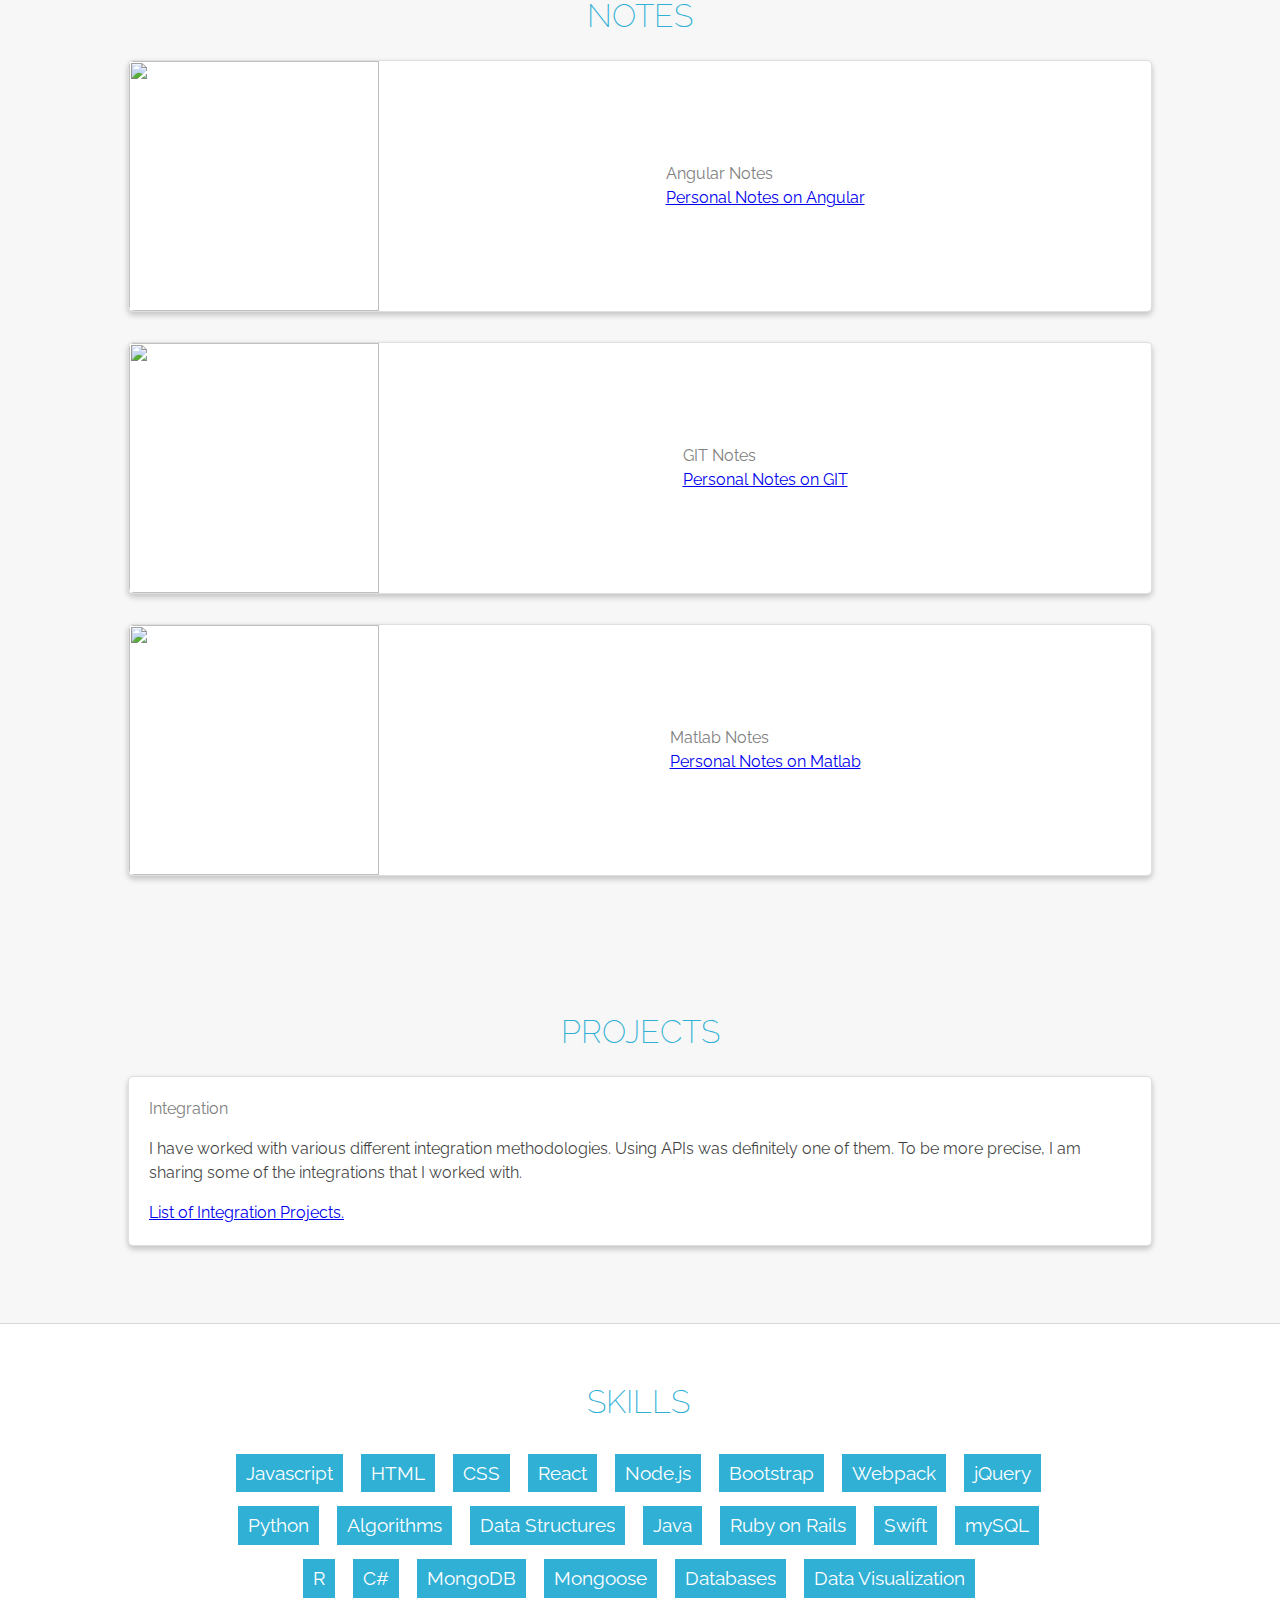
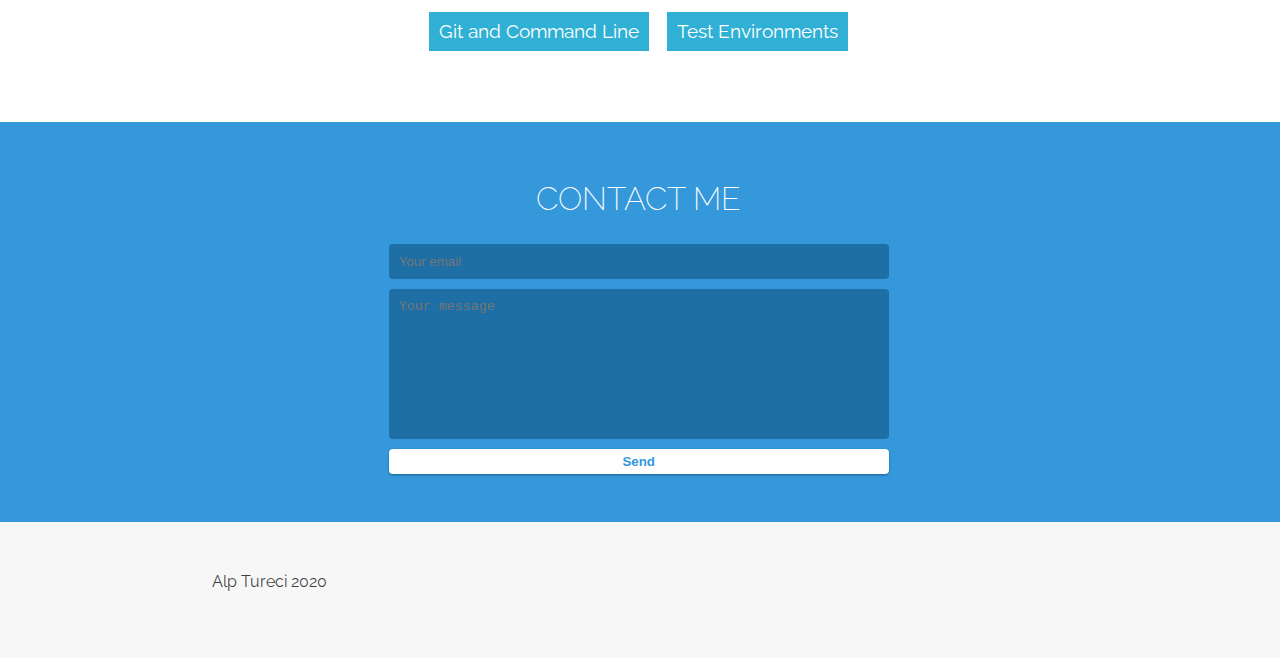
==== commit 4736d532: "Integration Project and some other notes added" ====
--- a/index.html
+++ b/index.html
@@ -16,6 +16,7 @@
     <a href="#education">Education</a>
     <a href="#projects">Projects</a>
     <a href="#skills">Skills</a>
+    <a href="#notes">Notes</a>
     <a href="#contact">Contact</a>
 </div>
 <!-- END NAVBAR -->
@@ -223,16 +224,61 @@
                 <!-- CARD #1 -->
                 <div class="project-card">
                     <div class="project-image">
-                        <img src="images/angular.png">
+                        <img src="images/angular.png" height="250" width="250">
                     </div>
                     <div class="project-content">
                         <h4> Angular Notes </h4>
                         <a href="angular_notes.html">Personal Notes on Angular </a>
                     </div>
                 </div>
-            </div>
-        </div>
-    </div>
+                <div class="project-card">
+                    <div class="project-image">
+                        <img src="images/git-logo.png" height="250" width="250">
+                    </div>
+                    <div class="project-content">
+                        <h4> GIT Notes </h4>
+                        <a href="git_notes.html">Personal Notes on GIT </a>
+                    </div>
+                </div>
+                <div class="project-card">
+                    <div class="project-image">
+                        <img src="images/matlab-logo.jpg" height="250" width="250">
+                    </div>
+                    <div class="project-content">
+                        <h4> Matlab Notes </h4>
+                        <a href="matlab_notes.html">Personal Notes on Matlab </a>
+                    </div>
+                </div>
+            </div>
+        </div>
+    </div>
+<!-- BEGIN PROJECTS -->
+    <!-- BECAREFUL OF THE STYLE DISPLAY NONE:BELOW-->
+    <div class="row">
+        <div class="side-content-sm"></div>
+        <div class="main-content-lg">
+            <div class="content-header">
+                <a class="anchor" name="projects"></a>
+                <h2>Projects</h2>
+            </div>
+            <div class="content-body">
+                <!-- CARD #1 -->
+                <div class="project-card">
+                    <div class="project-image">
+                        <img src="">
+                    </div>
+                    <div class="project-content">
+                        <h4> Integration </h4>
+                        <p> I have worked with various different integration methodologies. Using APIs was definitely one of them. To be more precise, I am sharing some of the integrations that I worked with.</p>
+                        <a href="projects/integration_projects.html">List of Integration Projects. </a>
+                    </div>
+                </div>
+
+            </div>
+        </div>
+        <div class="side-content-sm"></div>
+    </div>
+    <!-- END PROJECTS -->
 
     <!-- BEGIN PROJECTS -->
     <!-- BECAREFUL OF THE STYLE DISPLAY NONE:BELOW-->
